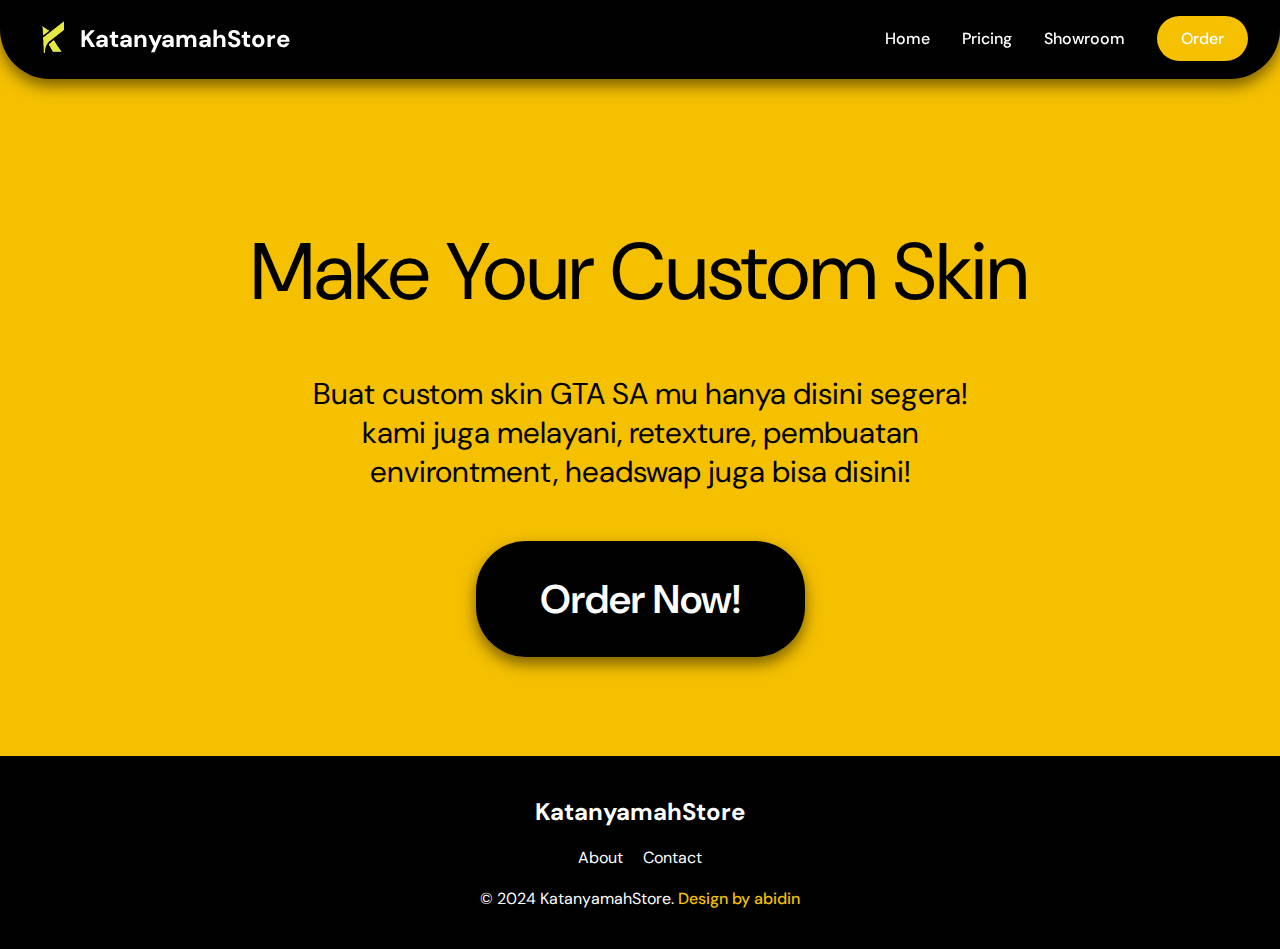
==== index.html @ 4802b56a "first commit" ====
<!DOCTYPE html>
<html lang="en">

<head>
  <meta charset="UTF-8">
  <meta name="viewport" content="width=device-width, initial-scale=1.0">
  <title>KatanyamahStore</title>
  <link rel="stylesheet" type="text/css" href="style.css">
  <link href="https://fonts.googleapis.com/css2?family=DM+Sans:wght@400;500;600;700&display=swap" rel="stylesheet">
</head>

<body>
  <header>
    <nav class="navbar">
      <div class="logo">
        <div class="logo-icon"><img src="assets/logo2.png" alt="logo" width="60" height="70"></div>
        <a class="logo-text" href="index.html">KatanyamahStore</a>
      </div>
      <div class="nav-links">
        <a href="index.html">Home</a>
        <a href="pricing.html">Pricing</a>
        <a href="showroom.html">Showroom</a>
        <a href="https://bit.ly/OrderSkinSAMP" class="order-btn">
          Order
        </a>
      </div>
    </nav>

  </header>
  <main>

    <div class="main-content1">
      <p>Make Your Custom Skin</p>
    </div>
    <div class="main-content2">
      <p>Buat custom skin GTA SA mu hanya disini segera! <br>
        kami juga melayani, retexture, pembuatan <br>
        environtment, headswap juga bisa disini!</p>
    </div>

    <div class="button2-container">
      <a href="https://bit.ly/OrderSkinSAMP" class="order-btn2">
        Order Now!
      </a>
    </div>

  </main>
</body>

<footer>
  <div class="footer-content">
    <div class="footer-logo">
      <a href="#" class="logo-text">KatanyamahStore</a>
    </div>
    <div class="footer-links">
      <a href="#">About</a>
      <a href="#">Contact</a>
    </div>
    <p>
      © 2024 KatanyamahStore.
      <a href="https://github.com/irsyaddza" class="designby">Design by abidin</a>
    </p>
  </div>
</footer>

</html>
---- style.css ----
* {
  margin: 0;
  padding: 0;
  box-sizing: border-box;
  font-family: 'DM Sans', sans-serif;
}

body {
  background-color: #f5c000;
  padding-top: 100px;
}

footer {
  background-color: #010101;
  color: white;
  padding: 40px 0;
  text-align: center;
  margin-top: 99px;
}

.footer-content {
  max-width: 1200px;
  margin: 0 auto;
  display: flex;
  flex-direction: column;
  align-items: center;
}

.footer-logo {
  margin-bottom: 20px;
}

.footer-links {
  display: flex;
  gap: 20px;
  margin-bottom: 20px;
}

.footer-links a {
  color: white;
  text-decoration: none;
  transition: color 0.3s ease;
}

.footer-links a:hover {
  color: #f5c000;
}

.designby {
  color: #f5c000;
  text-decoration: none;
  font-weight: 500;
  transition: color 0.3s ease;
}

.designby:hover {
  color: white;
  transition: all 0.3s ease-in-out;
}

.navbar {
  position: fixed;
  top: 0;
  left: 0;
  width: 100%;
  z-index: 1000;
  display: flex;
  justify-content: space-between;
  align-items: center;
  padding: 1rem 2rem;
  margin: 0;
  border-bottom: 2px solid #010101;
  border-radius: 0 0 50px 50px;
  background-color: #010101;
  box-shadow: 0 7px 15px rgba(0, 0, 0, 0.5);
}

.main-content1 {
  margin-bottom: 50px;
  margin-top: 120px;
  text-align: center;
  font-size: 80px;
}

.main-content2 {
  text-align: center;
  font-size: 30px;
}

.button2-container {
  display: flex;
  justify-content: center;
  align-items: center;
  width: 100%;
}

.order-btn2 {
  margin-top: 50px;
  background-color: #010101;
  color: white;
  padding: 2rem 4rem;
  font-size: 2.5rem;
  border: none;
  border-radius: 50px;
  font-weight: 600;
  cursor: pointer;
  transition: all 0.3s ease;
  box-shadow: 0 7px 15px rgba(0, 0, 0, 0.5);
  text-decoration: none;
}

.order-btn2:hover {
  background-color: #333;
  transition: all 0.3 ease-in-out;
}

.logo {
  display: flex;
  align-items: center;
  gap: 0.5rem;
}

.logo-icon {
  width: 40px;
  height: 40px;
  background-color: #010101;
  border-radius: 8px;
  display: flex;
  align-items: center;
  justify-content: center;
  color: white;
  font-weight: bold;
}

.logo-text {
  font-size: 1.5rem;
  font-weight: bold;
  color: white;
  text-decoration: none;
}

.nav-links {
  display: flex;
  gap: 2rem;
  align-items: center;
}

.nav-links a {
  text-decoration: none;
  color: white;
  font-weight: 500;
  transition: all 0.3s ease;
}

.nav-links a:hover {
  color: #f5c000;
  transition: all 0.3 ease-in-out;
}

.order-btn {
  background-color: #f5c000;
  color: white;
  padding: 0.75rem 1.5rem;
  border: none;
  border-radius: 25px;
  font-weight: 600;
  cursor: pointer;
  text-decoration: none;
}

.order-btn:hover {
  color: white !important;
  background-color: #f5c000be;
  transition: all 0.3s ease-in-out;
}

.harga {
  margin-top: 6rem;
  margin-bottom: 6rem;
  display: flex;
  align-items: center;
  justify-content: center;
  flex-direction: row;
  gap: 2rem; 
}

/*
PRICING SECTION
*/

.harga-headswap,
.harga-customskin,
.harga-envi {
  justify-content: center;
  align-items: center;
  text-align: center;
  font-size: 25px;
  color: white;
  background-color: #010101;
  border-radius: 50px;
  display: flex;
  flex-direction: column;
  padding: 5rem;
  margin: 1rem;
  text-decoration: none;
  box-shadow: 0 7px 15px rgba(0, 0, 0, 0.5);
  width: calc(33.33% - 2rem); 
  box-sizing: border-box;
}

.headswap,
.customskin,
.envi {
  font-size: 60px;
  font-weight: 600;
  text-align: center;
  margin-bottom: 1rem;
}

.headswap-btn,
.customskin-btn,
.envi-btn {
  background-color: #f5c000;
  color: #010101;
  text-decoration: none;
  padding: 1rem 4rem;
  font-size: 2.5rem;
  border: none;
  border-radius: 50px;
  font-weight: 600;
  cursor: pointer;
  display: inline-block;
  text-align: center;
  margin-top: 1rem;
}

.harga-headswap > li,
.harga-customskin > li,
.harga-envi > li {
  list-style-type: none;
}

/*
PRICING SECTION
*/

.showroom {
  display: grid;
  column-gap: 48px;
  width: 80%;
  margin: 60px auto;
  font-size: 1.5rem;
  grid-template-columns: repeat(3, 1fr);
}

.sr1 {
  background-color: #010101;
  box-shadow: 0 7px 15px rgba(0, 0, 0, 0.5);
  color: white;
  text-align: center;
}

.sr1>ul {
  list-style: none;
  margin: 10px;
}

.sr1-btn {
  background-color: #f5c000;
  border-radius: 100px;
  color: #010101;
  padding: 10px 20px;
  display: inline-block;
  text-align: center;
  margin-bottom: 20px;
  text-decoration: none;
  font-weight: 500;
}

.sr1-btn:hover {
  background-color: #f5c000be;
  transition: all 0.3s ease-in-out;
}

.img-sr1 {
  width: 100%;
  display: block;
}

.sr2 {
  background-color: #010101;
  box-shadow: 0 7px 15px rgba(0, 0, 0, 0.5);
  color: white;
  text-align: center;
}

.sr2>ul {
  list-style: none;
  margin: 10px;
}

.sr2-btn {
  background-color: #f5c000;
  border-radius: 100px;
  color: #010101;
  padding: 10px 20px;
  display: inline-block;
  text-align: center;
  margin-bottom: 20px;
  text-decoration: none;
  font-weight: 500;
}

.sr2-btn:hover {
  background-color: #f5c000be;
  transition: all 0.3s ease-in-out;
}

.img-sr2 {
  width: 100%;
  display: block;

}

.sr3 {
  background-color: #010101;
  box-shadow: 0 7px 15px rgba(0, 0, 0, 0.5);
  color: white;
  text-align: center;
}

.sr3>ul {
  list-style: none;
  margin: 10px;
}

.sr3-btn {
  background-color: #f5c000;
  border-radius: 100px;
  color: #010101;
  padding: 10px 20px;
  display: inline-block;
  text-align: center;
  margin-bottom: 20px;
  text-decoration: none;
  font-weight: 500;
}

.sr3-btn:hover {
  background-color: #f5c000be;
  transition: all 0.3s ease-in-out;
}

.img-sr3 {
  width: 100%;
  display: block;

}

.sr4 {
  background-color: #010101;
  box-shadow: 0 7px 15px rgba(0, 0, 0, 0.5);
  color: white;
  text-align: center;
  margin-top: 48px;
}

.sr4>ul {
  list-style: none;
  margin: 10px;
}

.sr4-btn {
  background-color: #f5c000;
  border-radius: 100px;
  color: #010101;
  padding: 10px 20px;
  display: inline-block;
  text-align: center;
  margin-bottom: 20px;
  text-decoration: none;
  font-weight: 500;
}

.sr4-btn:hover {
  background-color: #f5c000be;
  transition: all 0.3s ease-in-out;
}

.img-sr4 {
  width: 100%;
  display: block;
}

.sr5 {
  background-color: #010101;
  box-shadow: 0 7px 15px rgba(0, 0, 0, 0.5);
  color: white;
  text-align: center;
  margin-top: 48px;
}

.sr5>ul {
  list-style: none;
  margin: 10px;
}

.sr5-btn {
  background-color: #f5c000;
  border-radius: 100px;
  color: #010101;
  padding: 10px 20px;
  display: inline-block;
  text-align: center;
  margin-bottom: 20px;
  text-decoration: none;
  font-weight: 500;
}

.sr5-btn:hover {
  background-color: #f5c000be;
  transition: all 0.3s ease-in-out;
}

.img-sr5 {
  width: 100%;
  display: block;
}

.sr6 {
  background-color: #010101;
  box-shadow: 0 7px 15px rgba(0, 0, 0, 0.5);
  color: white;
  text-align: center;
  margin-top: 48px;
}

.sr6>ul {
  list-style: none;
  margin: 10px;
}

.sr6-btn {
  background-color: #f5c000;
  border-radius: 100px;
  color: #010101;
  padding: 10px 20px;
  display: inline-block;
  text-align: center;
  margin-bottom: 20px;
  text-decoration: none;
  font-weight: 500;
}

.sr6-btn:hover {
  background-color: #f5c000be;
  transition: all 0.3s ease-in-out;
}

.img-sr6 {
  width: 100%;
  display: block;
}

.sr7 {
  background-color: #010101;
  box-shadow: 0 7px 15px rgba(0, 0, 0, 0.5);
  color: white;
  text-align: center;
  margin-top: 48px;
}

.sr7>ul {
  list-style: none;
  margin: 10px;
}

.sr7-btn {
  background-color: #f5c000;
  border-radius: 100px;
  color: #010101;
  padding: 10px 20px;
  display: inline-block;
  text-align: center;
  margin-bottom: 20px;
  text-decoration: none;
  font-weight: 500;
}

.sr7-btn:hover {
  background-color: #f5c000be;
  transition: all 0.3s ease-in-out;
}

.img-sr7 {
  width: 100%;
  display: block;
}

.sr8 {
  background-color: #010101;
  box-shadow: 0 7px 15px rgba(0, 0, 0, 0.5);
  color: white;
  text-align: center;
  margin-top: 48px;
}

.sr8>ul {
  list-style: none;
  margin: 10px;
}

.sr8-btn {
  background-color: #f5c000;
  border-radius: 100px;
  color: #010101;
  padding: 10px 20px;
  display: inline-block;
  text-align: center;
  margin-bottom: 20px;
  text-decoration: none;
  font-weight: 500;
}

.sr8-btn:hover {
  background-color: #f5c000be;
  transition: all 0.3s ease-in-out;
}

.img-sr8 {
  width: 100%;
  display: block;
}

.sr9 {
  background-color: #010101;
  box-shadow: 0 7px 15px rgba(0, 0, 0, 0.5);
  color: white;
  text-align: center;
  margin-top: 48px;
}

.sr9>ul {
  list-style: none;
  margin: 10px;
}

.sr9-btn {
  background-color: #f5c000;
  border-radius: 100px;
  color: #010101;
  padding: 10px 20px;
  display: inline-block;
  text-align: center;
  margin-bottom: 20px;
  text-decoration: none;
  font-weight: 500;
}

.sr9-btn:hover {
  background-color: #f5c000be;
  transition: all 0.3s ease-in-out;
}

.img-sr9 {
  width: 100%;
  display: block;
}

/* Responsive Design */
@media (max-width: 768px) {
  body {
    padding-top: 80px;
  }

  .footer-links {
    flex-direction: column;
    align-items: center;
    gap: 10px;
  }

  .footer-content {
    padding: 0 20px;
  }

  .navbar {
    position: fixed;
    padding: 1rem;
    width: 100%;
    left: 0;
    right: 0;
    flex-direction: column; 
    align-items: center;
    gap: 10px;
  }

  .nav-links {
    display: flex;
    flex-direction: row; 
    flex-wrap: wrap; 
    justify-content: center;
    align-items: center;
    width: auto;
    margin-top: 0;
    gap: 15px;
  }

  .nav-links a {
    padding: 5px 10px;
    font-size: 0.9rem;
  }

  .order-btn {
    width: auto;
    padding: 0.5rem 1rem;
    margin-left: 0;
  }

  .main-content1 {
    margin-top: 160px; 
  }

  .main-content2 {
    font-size: 18px;
    padding: 0 15px;
  }

  .order-btn2 {
    padding: 1rem 2.5rem;
    font-size: 1.8rem;
    width: 90%; 
    max-width: 350px;
    justify-content: center;
    display: flex;
  }

  .showroom {
    grid-template-columns: 1fr; 
    width: 95%; 
    margin: 40px auto;
    gap: 20px;
    margin-top: 5rem;
  }

  .sr1,
  .sr2,
  .sr3,
  .sr4,
  .sr5,
  .sr6,
  .sr7,
  .sr8,
  .sr9 {
    margin-top: 0;
  }

  .harga {
    flex-direction: column;
    align-items: center;
  }

  .harga-headswap,
  .harga-customskin,
  .harga-envi {
    width: calc(100% - 2rem);
    margin: 1rem;
    padding: 3rem 1rem;
  }

  .headswap,
  .customskin,
  .envi {
    font-size: 40px;
  }

  .headswap-btn,
  .customskin-btn,
  .envi-btn {
    padding: 0.8rem 2.5rem;
    font-size: 2rem;
  }

  .logo {
    justify-content: center;
    width: auto; 
    margin-bottom: 10px;
  }

  .logo-text {
    font-size: 1.2rem;
  }

  footer {
    margin-top: 100px;
    padding: 20px;
  }
}

/* Additional media query for extra small devices */
@media (max-width: 480px) {
  .order-btn {
    padding: 0.4rem 0.8rem;
    font-size: 0.8rem;
  }

  .main-content1 {
    margin-top: 180px; 
  }

  .main-content2 {
    font-size: 16px;
  }

  .order-btn2 {
    padding: 0.8rem 2rem;
    font-size: 1.5rem;
  }

  .harga-headswap,
  .harga-customskin,
  .harga-envi {
    padding: 1.5rem;
    font-size: 16px;
  }

  .headswap,
  .customskin,
  .envi {
    font-size: 32px;
  }

  .headswap-btn,
  .customskin-btn,
  .envi-btn {
    padding: 0.6rem 2rem;
    font-size: 1.8rem;
  }

  .navbar {
    padding: 0.8rem;
  }

  .nav-links {
    gap: 10px;
  }

  .nav-links a {
    font-size: 0.8rem;
  }

  .logo-text {
    font-size: 1.1rem;
  }

  body {
    padding-top: 70px;
  }
}
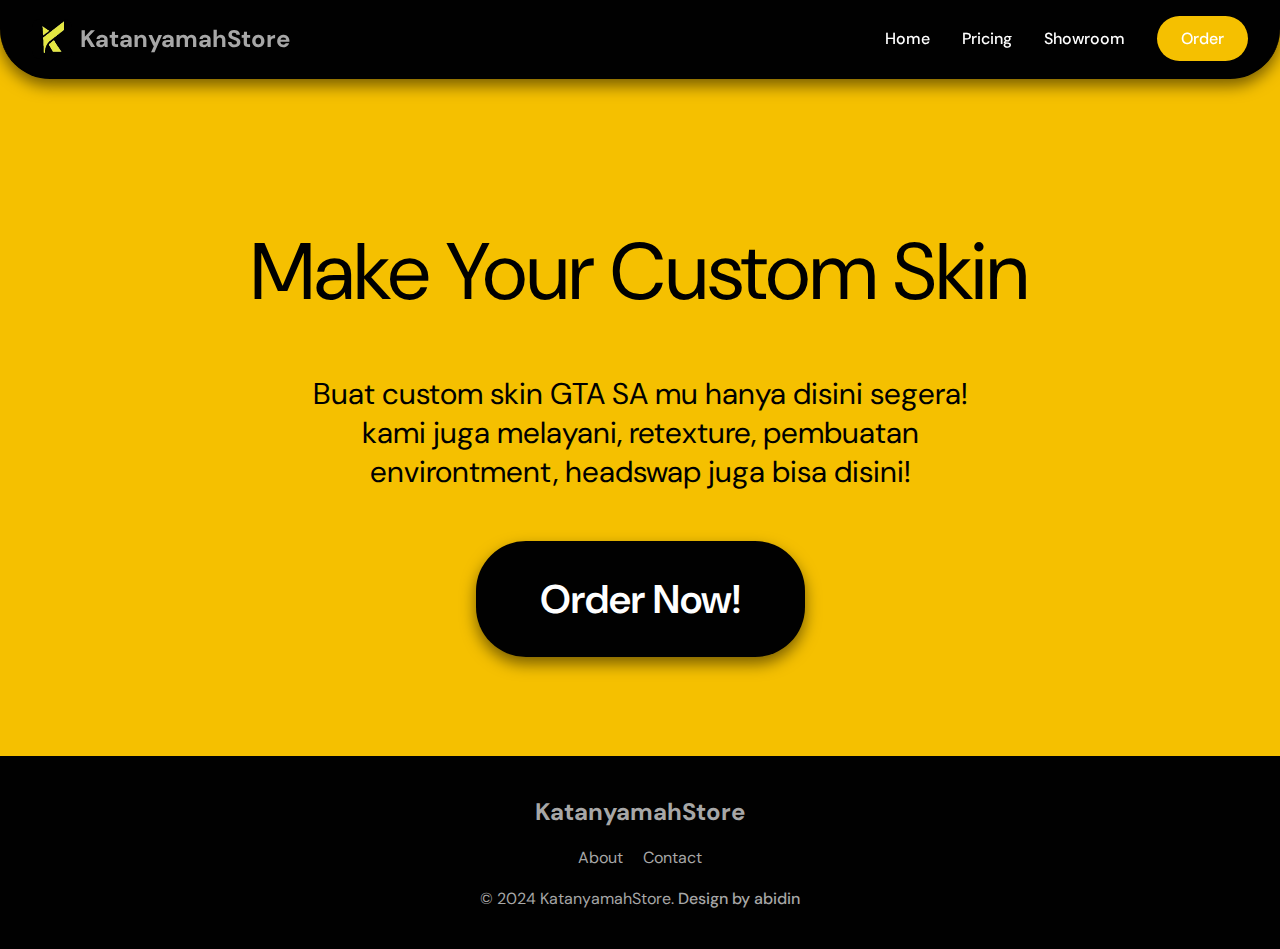
==== commit a2dc036a: "adding about us" ====
--- a/index.html
+++ b/index.html
@@ -53,10 +53,10 @@
       <a href="#" class="logo-text">KatanyamahStore</a>
     </div>
     <div class="footer-links">
-      <a href="#">About</a>
+      <a href="about.html">About</a>
       <a href="#">Contact</a>
     </div>
-    <p>
+    <p class="copyright">
       © 2024 KatanyamahStore.
       <a href="https://github.com/irsyaddza" class="designby">Design by abidin</a>
     </p>
--- a/style.css
+++ b/style.css
@@ -18,6 +18,10 @@
   margin-top: 99px;
 }
 
+.copyright{
+  color: rgb(167, 167, 167);
+}
+
 .footer-content {
   max-width: 1200px;
   margin: 0 auto;
@@ -37,7 +41,7 @@
 }
 
 .footer-links a {
-  color: white;
+  color: rgb(167, 167, 167);
   text-decoration: none;
   transition: color 0.3s ease;
 }
@@ -47,14 +51,14 @@
 }
 
 .designby {
+  color: rgb(167, 167, 167);
+  text-decoration: none;
+  font-weight: 500;
+  transition: color 0.3s ease;
+}
+
+.designby:hover {
   color: #f5c000;
-  text-decoration: none;
-  font-weight: 500;
-  transition: color 0.3s ease;
-}
-
-.designby:hover {
-  color: white;
   transition: all 0.3s ease-in-out;
 }
 
@@ -135,7 +139,7 @@
 .logo-text {
   font-size: 1.5rem;
   font-weight: bold;
-  color: white;
+  color: rgb(167, 167, 167);
   text-decoration: none;
 }
 
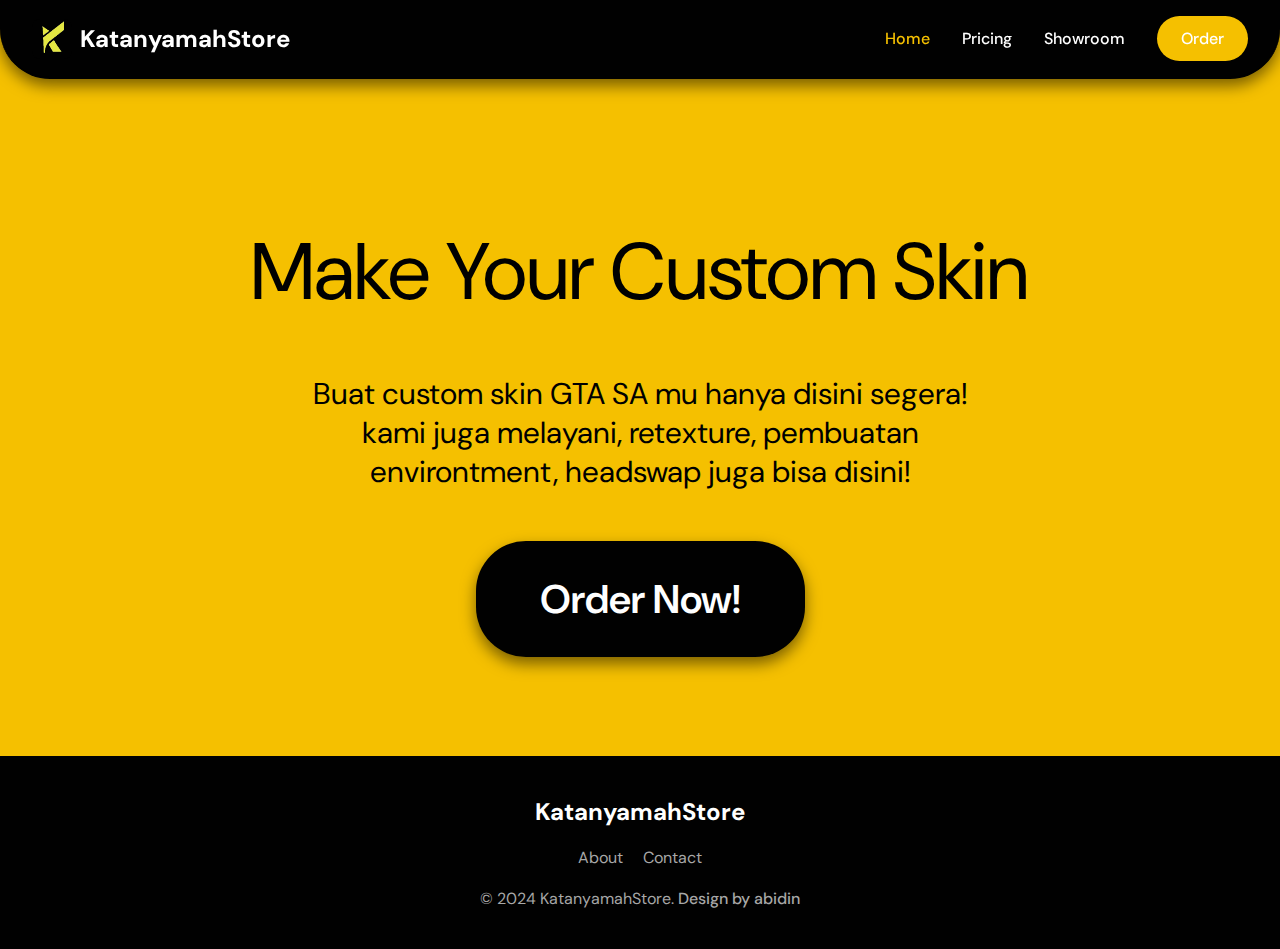
==== commit bb77d0d0: ""Added CSS classes to navigation links and updated styles accordingly"" ====
--- a/index.html
+++ b/index.html
@@ -17,7 +17,7 @@
         <a class="logo-text" href="index.html">KatanyamahStore</a>
       </div>
       <div class="nav-links">
-        <a href="index.html">Home</a>
+        <a class="home-hm" href="index.html">Home</a>
         <a href="pricing.html">Pricing</a>
         <a href="showroom.html">Showroom</a>
         <a href="https://bit.ly/OrderSkinSAMP" class="order-btn">
--- a/style.css
+++ b/style.css
@@ -139,7 +139,7 @@
 .logo-text {
   font-size: 1.5rem;
   font-weight: bold;
-  color: rgb(167, 167, 167);
+  color: white;
   text-decoration: none;
 }
 
@@ -154,6 +154,18 @@
   color: white;
   font-weight: 500;
   transition: all 0.3s ease;
+}
+
+.sr-showroom{
+  color: #f5c000 !important;
+}
+
+.pricing-pr{
+  color: #f5c000 !important;
+}
+
+.home-hm{
+  color: #f5c000 !important;
 }
 
 .nav-links a:hover {
